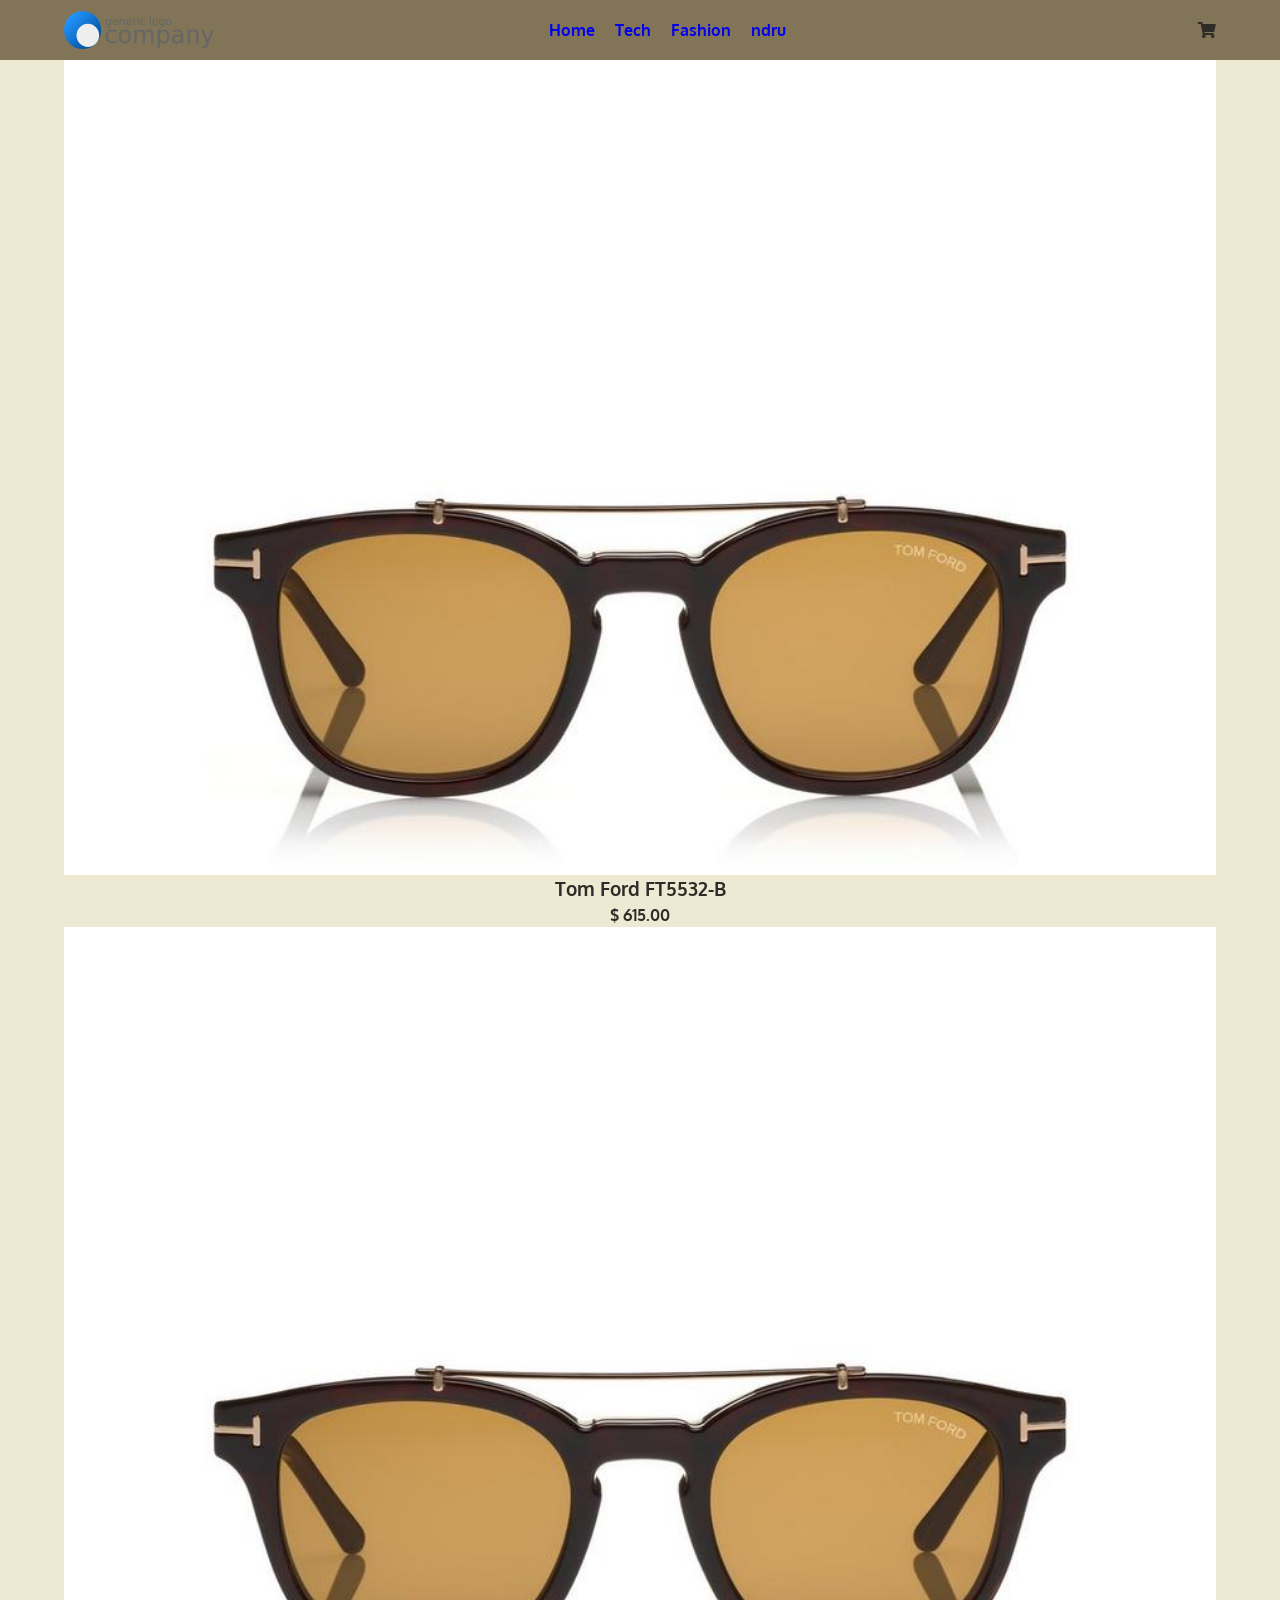
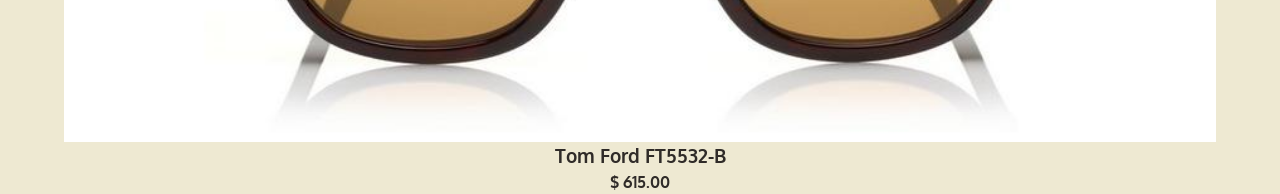
==== ndru E-Commerce 2.0/index.html @ 1160ec03 "Initial Commit" ====
<!DOCTYPE html>
<html lang="en">
  <head>
    <meta charset="UTF-8" />
    <meta http-equiv="X-UA-Compatible" content="IE=edge" />
    <meta name="viewport" content="width=device-width, initial-scale=1.0" />
    <title>ndru's E-Commerce Site</title>
    <!-- CSS -->
    <link rel="stylesheet" href="style.css" />
    <!-- CSS END -->
    <!-- Font Awesome -->
    <link
      rel="stylesheet"
      href="https://use.fontawesome.com/releases/v5.15.3/css/all.css"
      integrity="sha384-SZXxX4whJ79/gErwcOYf+zWLeJdY/qpuqC4cAa9rOGUstPomtqpuNWT9wdPEn2fk"
      crossorigin="anonymous"
    />
    <!-- Font Awesome End  -->
    <!-- Google Fonts -->
    <link rel="preconnect" href="https://fonts.gstatic.com" />
    <link
      href="https://fonts.googleapis.com/css2?family=Oxygen&display=swap"
      rel="stylesheet"
    />
    <!-- Google Fonts End -->
  </head>
  <body>
    <!-- Navbar -->
    <nav class="navbar">
      <div class="nav-center">
        <span class="nav-icon nav-icon-1">
          <i class="fas fa-bars"></i>
        </span>
        <a class="website-logo" href="#"
          ><img src="./images/logo-generic.svg" alt="website logo"
        /></a>
        <div class="nav-visible">
          <a href="#">Home</a>
          <a href="#">Tech</a>
          <a href="#">Fashion</a>
          <a href="#">ndru</a>
        </div>
        <span class="nav-icon">
          <i class="fas fa-shopping-cart"></i>
        </span>
      </div>
    </nav>
    <!-- Navbar End -->
    <!-- Hero -->
    <!-- <div class="hero-main">
      <h2>lorem ipsum</h2>
      <p>Lorem ipsum dolor sit amet consectetur adipisicing elit. Voluptatum, ratione.</p>
      <button class="main-button hero-button"></button>
    </div>
    <div class="hero-secondary"></div>
    <div class="hero-secondary"></div>
    <div class="hero-secondary"></div>
    <div class="hero-secondary"></div> -->
    <!-- Hero End -->
    <!-- Fashion Products -->
    <section class="fashion-products product-section">
      <div class="fashion-products-container product-section-container">
        <!-- Single Product -->
        <div class="fashion-product product">
          <img src="./images/Tom Ford FT5532-B.jpg" alt="Tom Ford Glasses" />
          <h3>Tom Ford FT5532-B</h3>
          <h4>$ <span>615.00</span></h4>
        </div>
        <!-- Single Product End -->
        <!-- Single Product -->
        <div class="fashion-product product">
          <img src="./images/Tom Ford FT5532-B.jpg" alt="Tom Ford Glasses" />
          <h3>Tom Ford FT5532-B</h3>
          <h4>$ <span>615.00</span></h4>
        </div>
        <!-- Single Product End -->
      </div>
    </section>
    <!-- Fashion Products End -->
  </body>
</html>
---- ndru E-Commerce 2.0/style.css ----
/* CSS RESET */
/* Box sizing rules */
*,
*::before,
*::after {
  box-sizing: border-box;
}

/* Remove default margin */
body,
h1,
h2,
h3,
h4,
p,
figure,
blockquote,
dl,
dd {
  margin: 0;
}

/* Remove list styles on ul, ol elements with a list role, which suggests default styling will be removed */
ul[role="list"],
ol[role="list"] {
  list-style: none;
}

/* Set core root defaults */
html:focus-within {
  scroll-behavior: smooth;
}

/* Set core body defaults */
body {
  min-height: 100vh;
  text-rendering: optimizeSpeed;
  line-height: 1.5;
}

/* A elements that don't have a class get default styles */
a:not([class]) {
  text-decoration-skip-ink: auto;
}

/* Make images easier to work with */
img,
picture {
  max-width: 100%;
  display: block;
}

/* Inherit fonts for inputs and buttons */
input,
button,
textarea,
select {
  font: inherit;
}

/* Remove all animations, transitions and smooth scroll for people that prefer not to see them */
@media (prefers-reduced-motion: reduce) {
  html:focus-within {
    scroll-behavior: auto;
  }

  *,
  *::before,
  *::after {
    animation-duration: 0.01ms !important;
    animation-iteration-count: 1 !important;
    transition-duration: 0.01ms !important;
    scroll-behavior: auto !important;
  }
}

a {
  text-decoration: none;
}
a:visited {
  color: inherit;
}
button {
  background: none;
  border: none;
  padding: 0;
  font: inherit;
  cursor: pointer;
  outline: inherit;
}

/* CSS RESET END */
:root {
  --main-color: rgb(129, 116, 87);
  --second-color: rgb(47, 43, 40);
  --background-color: rgb(238, 233, 210);
  --transition: all 0.3s ease;
}

body {
  font-family: "Oxygen", sans-serif;
  background-color: var(--background-color);
}

/* Navbar */
.navbar {
  display: flex;
  align-items: center;
  background-color: var(--main-color);
  color: var(--second-color);
  width: 100%;
  position: sticky;
  z-index: 1;
}
.nav-center {
  display: grid;
  align-items: center;
  grid-template-columns: auto 1fr auto;
  width: 90vw;
  max-width: 1170px;
  margin: 0 auto;
  height: 60px;
}
.nav-visible {
  display: none;
}
.nav-visible a {
  font-weight: bold;
  transition: var(--transition);
  padding-right: 1rem;
}
.nav-visible a:hover,
.nav-visible a:focus {
  color: var(--background-color);
}

.website-logo {
  width: 150px;
  grid-column: 2 / 3;
  justify-self: center;
}
.nav-icon {
  cursor: pointer;
  transition: var(--transition);
}
.nav-icon:hover,
.nav-icon:focus {
  color: var(--background-color);
}
/* Navbar End */
/* Hero */
/* Hero End */

/* Product Sections */
.product-section {
  width: 90vw;
  max-width: 1170px;
  margin: 0 auto;
}
/* .product-section-container {
  width: 100%;
  display: grid;
  grid-template-columns: repeat(autofit, minmax(250px, 1fr));
} */
.product {
  display: grid;
  grid-template-columns: repeat(autofit, minmax(250px, 1fr));
}
.product img {
  width: 100%;
  justify-self: center;
  display: block;
  cursor: pointer;
}
.product h3 {
  justify-self: center;
  color: var(--second-color);
  cursor: pointer;
  transition: var(--transition);
}
.product h3:hover,
.produt h4:hover {
  color: var(--main-color);
}
.product h4 {
  justify-self: center;
  color: var(--second-color);
}
/* Fashion Products */

/* Fashion Products End */
/* Products End */

@media only screen and (min-width: 780px) {
  .nav-center {
    grid-template-columns: auto 1fr 80px;
  }
  .website-logo {
    grid-column: 1 / 2;
  }
  .nav-visible {
    grid-column: 2 / 3;
    display: block;
    justify-self: center;
  }
  .nav-icon-1 {
    display: none;
  }
  .nav-icon {
    justify-self: end;
  }
}
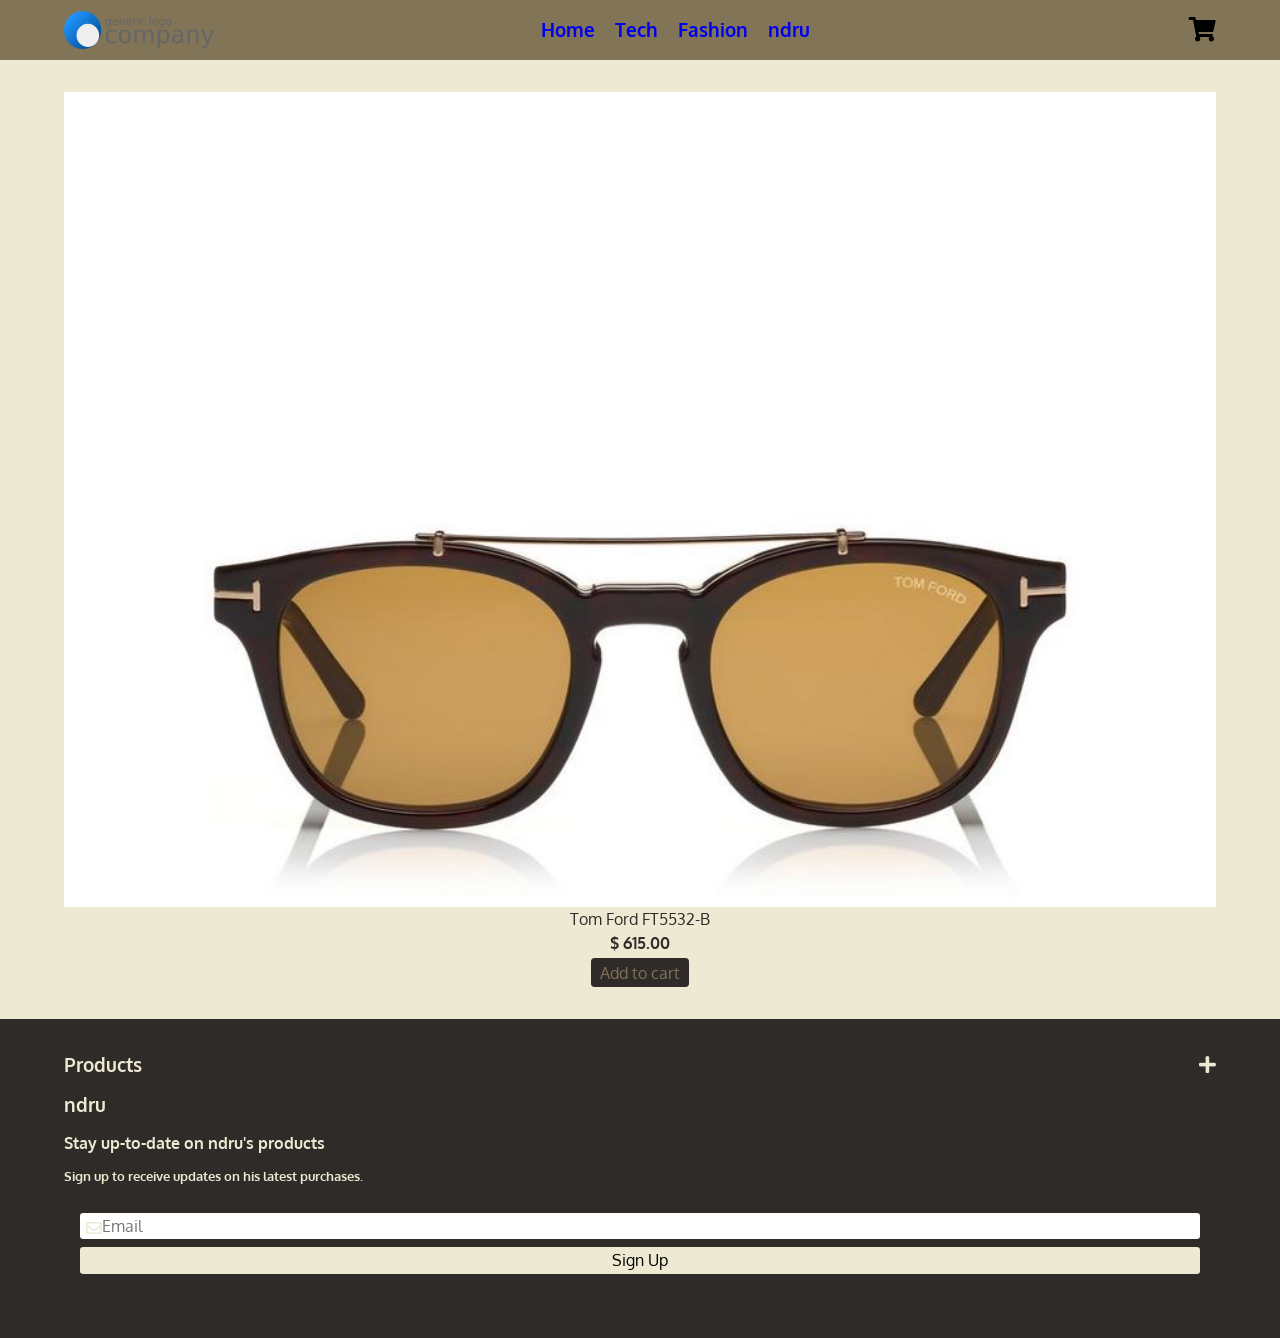
==== commit 87ba964e: "More updates to site Adding javascript functionality. Adding cart items is the biggest update." ====
--- a/ndru E-Commerce 2.0/index.html
+++ b/ndru E-Commerce 2.0/index.html
@@ -28,24 +28,115 @@
     <!-- Navbar -->
     <nav class="navbar">
       <div class="nav-center">
-        <span class="nav-icon nav-icon-1">
-          <i class="fas fa-bars"></i>
-        </span>
-        <a class="website-logo" href="#"
+        <button class="nav-icon nav-bars">
+          <i class="fas fa-bars nav-icon-1"></i>
+        </button>
+        <a class="website-logo" href="index.html"
           ><img src="./images/logo-generic.svg" alt="website logo"
         /></a>
         <div class="nav-visible">
-          <a href="#">Home</a>
-          <a href="#">Tech</a>
-          <a href="#">Fashion</a>
-          <a href="#">ndru</a>
-        </div>
-        <span class="nav-icon">
-          <i class="fas fa-shopping-cart"></i>
-        </span>
+          <a tabindex="0" href="#">Home</a>
+          <a tabindex="0" href="#">Tech</a>
+          <a tabindex="0" href="#">Fashion</a>
+          <a tabindex="0" href="#">ndru</a>
+        </div>
+        <button class="nav-icon">
+          <i class="fas fa-shopping-cart shopping-cart-open"></i>
+        </button>
       </div>
     </nav>
     <!-- Navbar End -->
+    <!-- Mobile Navbar -->
+    <div id="mobile-nav" class="mobile-nav">
+      <div class="mobile-nav-container">
+        <!-- <span class="mobile-nav-close"><i class="fas fa-times fa-2x"></i></span> -->
+        <span><a href="index.html" class="home">Home</a></span>
+        <span><a href="#" class="tech">Tech</a></span>
+        <span><a href="#" class="fashion">Fashion</a></span>
+        <span><a href="#" class="ndru">ndru</a></span>
+      </div>
+      <div class="overlay-1 overlay"></div>
+    </div>
+
+    <!-- Mobile Navbar End -->
+
+    <!-- Shopping Cart -->
+
+    <div class="shopping-cart">
+      <div class="shopping-cart-container">
+        <div class="cart-empty">
+          <i class="fas fa-shopping-cart"></i>
+          <h3>Your Cart is Empty</h3>
+          <h3>Continue Shopping</h3>
+        </div>
+        <div class="shopping-cart-items">
+          <!-- Shopping Cart Items -->
+          <div class="cart-not-empty">
+            <h3>Shopping Cart (<span class="cart-amount">0</span>)</h3>
+          </div>
+
+          <!-- Single Shopping Cart Item -->
+          <div class="shopping-cart-item">
+            <a href="#" class="shopping-cart-item-image">
+              <img
+                class="shopping-cart-item-image"
+                src="./images/Tom Ford FT5532-B.jpg"
+                alt="Tom Ford Glasses"
+              />
+            </a>
+            <div class="shopping-cart-item-info">
+              <span>
+                <a class="shopping-cart-item-name" href="#"
+                  >Tom Ford FT5532-B</a
+                >
+              </span>
+
+              <h4 class="shopping-cart-item-amount">
+                $<span class="shopping-cart-item-price">615.00</span>
+              </h4>
+              <div class="shopping-cart-item-quantity">
+                <button class="shopping-cart-item-decrease">
+                  <i class="fas fa-minus"></i>
+                </button>
+                <input
+                  type="text"
+                  class="shopping-cart-item-quantity-input"
+                  value="1"
+                />
+                <button class="shopping-cart-item-increase">
+                  <i class="fas fa-plus"></i>
+                </button>
+              </div>
+            </div>
+            <i class="fas fa-trash remove-cart-item"></i>
+          </div>
+          <!-- Single Shopping Cart Item -->
+
+          <!-- Shopping Cart Items End -->
+        </div>
+      </div>
+      <!-- Shopping Cart Footer -->
+
+      <div class="shopping-cart-footer">
+        <h4 class="subtotal">Subtotal :</h4>
+        <h4 class="amount">$<span class="shopping-cart-total">0.00</span></h4>
+        <form class="discount-code-form">
+          <input
+            class="discount-code-input"
+            type="text"
+            placeholder="Discount Code"
+          />
+          <button class="discount-code-submit" type="submit">Apply</button>
+        </form>
+        <button class="checkout">Checkout</button>
+        <a class="go-to-cart" href="#">Go to cart</a>
+      </div>
+
+      <!-- Shopping Cart Footer End -->
+      <div class="overlay-2 overlay"></div>
+    </div>
+    <!-- Shopping Cart End -->
+
     <!-- Hero -->
     <!-- <div class="hero-main">
       <h2>lorem ipsum</h2>
@@ -61,21 +152,63 @@
     <section class="fashion-products product-section">
       <div class="fashion-products-container product-section-container">
         <!-- Single Product -->
-        <div class="fashion-product product">
-          <img src="./images/Tom Ford FT5532-B.jpg" alt="Tom Ford Glasses" />
-          <h3>Tom Ford FT5532-B</h3>
-          <h4>$ <span>615.00</span></h4>
-        </div>
-        <!-- Single Product End -->
-        <!-- Single Product -->
-        <div class="fashion-product product">
-          <img src="./images/Tom Ford FT5532-B.jpg" alt="Tom Ford Glasses" />
-          <h3>Tom Ford FT5532-B</h3>
-          <h4>$ <span>615.00</span></h4>
+        <div class="fashion-product product" data-id="1">
+          <div class="img-container">
+            <img
+              class="product-img"
+              src="./images/Tom Ford FT5532-B.jpg"
+              alt="Tom Ford Glasses"
+            />
+          </div>
+
+          <a class="product-name" tabindex="0" href="#">Tom Ford FT5532-B</a>
+
+          <h4>$ <span class="product-price">615.00</span></h4>
+          <button class="add-to-cart">Add to cart</button>
         </div>
         <!-- Single Product End -->
       </div>
     </section>
     <!-- Fashion Products End -->
+
+    <!-- Footer -->
+    <footer class="footer">
+      <div class="footer-container">
+        <div class="footer-products footer-section">
+          <h3>Products</h3>
+          <span class="footer-open">
+            <i class="fas fa-plus footer-open-products"></i>
+            <!-- <i class="fas fa-times"></i> -->
+          </span>
+          <div class="footer-products-items footer-section-items">
+            <a href="#">Tech</a>
+            <a href="#">Fashion</a>
+          </div>
+        </div>
+        <div class="footer-ndru footer-section">
+          <h3>ndru</h3>
+          <!-- <span class="footer-open">
+            <i class="fas fa-plus"></i>
+            <i class="fas fa-times"></i>
+          </span> -->
+        </div>
+        <h4>Stay up-to-date on ndru's products</h4>
+        <h5>Sign up to receive updates on his latest purchases.</h5>
+        <div class="form-container">
+          <form class="email">
+            <span>
+              <i class="far fa-envelope"></i>
+            </span>
+            <input type="text" class="email-input" placeholder="Email" />
+            <button class="email-submit" type="submit">Sign Up</button>
+          </form>
+          <p class="invalid-input">
+            Please enter a valid email address (Example: name@domain.com)
+          </p>
+        </div>
+      </div>
+    </footer>
+    <!-- Footer End -->
+    <script src="app.js"></script>
   </body>
 </html>
--- a/ndru E-Commerce 2.0/style.css
+++ b/ndru E-Commerce 2.0/style.css
@@ -88,6 +88,9 @@
   cursor: pointer;
   outline: inherit;
 }
+input {
+  border: none;
+}
 
 /* CSS RESET END */
 :root {
@@ -109,8 +112,10 @@
   background-color: var(--main-color);
   color: var(--second-color);
   width: 100%;
+  z-index: 5;
   position: sticky;
-  z-index: 1;
+  top: 0;
+  left: 0;
 }
 .nav-center {
   display: grid;
@@ -121,13 +126,18 @@
   margin: 0 auto;
   height: 60px;
 }
+.nav-icon i {
+  font-size: 1.5rem;
+}
 .nav-visible {
   display: none;
 }
 .nav-visible a {
   font-weight: bold;
-  transition: var(--transition);
-  padding-right: 1rem;
+  font-size: 1.2rem;
+  transition: var(--transition);
+  padding: 0 0.5rem;
+  justify-self: center;
 }
 .nav-visible a:hover,
 .nav-visible a:focus {
@@ -148,6 +158,240 @@
   color: var(--background-color);
 }
 /* Navbar End */
+/* Mobile Nav */
+.mobile-nav {
+  position: fixed;
+  bottom: 0;
+  left: 0;
+  width: 350px;
+  /* min-width: 160px; */
+  height: calc(100% - 60px);
+  z-index: 3;
+  background-color: var(--second-color);
+  display: none;
+}
+.mobile-nav-container {
+  z-index: 4;
+  position: relative;
+  width: 100%;
+  display: grid;
+  grid-row-gap: 1rem;
+  padding: 2rem;
+}
+/* .mobile-nav-close {
+  z-index: 5;
+  position: absolute;
+  top: 0.5rem;
+  right: 1rem;
+  transition: var(--transition);
+  color: var(--main-color);
+  cursor: pointer;
+}
+.mobile-nav-close:hover,
+.mobile-nav-close:focus {
+  color: var(--background-color);
+} */
+.mobile-nav-container a {
+  color: var(--background-color);
+  transition: var(--transition);
+  font-size: 1.5rem;
+  font-weight: bold;
+}
+.mobile-nav-container a:hover,
+.mobile-nav-container a:focus {
+  color: var(--main-color);
+}
+.overlay {
+  width: calc(100% - 350px);
+  height: calc(100% - 60px);
+  position: fixed;
+  background-color: rgba(47, 43, 40, 0.8);
+  z-index: 2;
+  bottom: 0;
+  display: block;
+}
+.overlay-1 {
+  right: 0;
+}
+.overlay-2 {
+  left: 0;
+}
+/* Mobile Nav End */
+/* Shopping Cart */
+.shopping-cart {
+  position: fixed;
+  bottom: 0;
+  right: 0;
+  width: 350px;
+  height: calc(100% - 60px);
+  z-index: 3;
+  background-color: var(--second-color);
+  display: none;
+  overflow-y: scroll;
+}
+.shopping-cart-container {
+  z-index: 4;
+  position: relative;
+  width: 100%;
+  display: grid;
+  /* grid-row-gap: 1rem; */
+  padding: 2rem;
+  color: var(--background-color);
+  transition: var(--transition);
+}
+.cart-empty {
+  /* padding-bottom: 1rem; */
+  display: grid;
+  grid-row-gap: 1rem;
+  margin-bottom: 1rem;
+}
+.cart-empty i {
+  text-align: center;
+  font-size: 1.5rem;
+}
+.cart-empty h3 {
+  text-align: center;
+}
+.cart-not-empty {
+  text-align: center;
+  margin-bottom: 1rem;
+}
+
+.shopping-cart-footer {
+  display: grid;
+  z-index: 4;
+  grid-template-rows: 1rem repeat(2, 2rem) auto;
+  grid-template-columns: 1fr 1fr;
+  grid-row-gap: 1rem;
+  border-top: 1px solid var(--background-color);
+  padding-top: 1rem;
+  padding: 2rem;
+  color: var(--background-color);
+}
+.subtotal {
+  grid-row: 1 / 2;
+  grid-column: 1 / 2;
+}
+.amount {
+  grid-column: 2 / 3;
+  grid-row: 1 / 2;
+  justify-self: end;
+}
+.discount-code-form {
+  display: grid;
+  grid-template-columns: 2fr 1fr;
+  grid-template-rows: auto;
+  grid-column-gap: 1rem;
+  grid-row: 2 / 3;
+  grid-column: 1 / 3;
+}
+.discount-code-input {
+  padding-left: 0.5rem;
+  height: 100%;
+  border-radius: 0.2rem;
+}
+.discount-code-submit {
+  background-color: var(--background-color);
+  /* padding: 0.1rem 2rem; */
+  height: 100%;
+  border-radius: 0.2rem;
+  transition: var(--transition);
+}
+.discount-code-submit:hover,
+.discount-code-submit:focus,
+.checkout:hover,
+.checkout:focus {
+  color: var(--background-color);
+  background-color: var(--main-color);
+}
+.checkout {
+  grid-column: 1 / 3;
+  grid-row: 3 / 4;
+  background-color: var(--background-color);
+  transition: var(--transition);
+  border-radius: 0.2rem;
+}
+.go-to-cart {
+  text-decoration: underline;
+  grid-row: 4 / 5;
+  grid-column: 1 / 3;
+  justify-self: center;
+  font-size: 0.8rem;
+  transition: var(--transition);
+}
+.go-to-cart:hover,
+.go-to-cart:focus {
+  color: var(--main-color);
+}
+
+/* Shopping Cart Items */
+.shopping-cart-item {
+  display: grid;
+  grid-template-columns: auto 1fr auto;
+  grid-column-gap: 1rem;
+  border-top: 1px solid var(--background-color);
+  padding: 1rem 0;
+}
+.shopping-cart-item-image {
+  height: 75px;
+  width: 75px;
+  align-self: center;
+}
+.shopping-cart-item-info {
+  display: grid;
+  grid-row-gap: 0.3rem;
+}
+.shopping-cart-item-name {
+  transition: var(--transition);
+}
+.shopping-cart-item-name:hover,
+.shopping-cart-item-name:focus {
+  color: var(--main-color);
+}
+.shopping-cart-item-quantity {
+  display: grid;
+  grid-template-columns: repeat(3, auto);
+  justify-self: start;
+  grid-column-gap: 0.2rem;
+}
+.shopping-cart-item-decrease,
+.shopping-cart-item-increase {
+  width: 2rem;
+  border-radius: 0.2rem;
+  background-color: var(--background-color);
+  font-size: 0.5rem;
+  transition: var(--transition);
+}
+.shopping-cart-item-decrease:hover,
+.shopping-cart-item-decrease:focus,
+.shopping-cart-item-increase:hover,
+.shopping-cart-item-increase:focus {
+  color: var(--background-color);
+  background-color: var(--main-color);
+}
+.shopping-cart-item-decrease i,
+.shopping-cart-item-increase i {
+  pointer-events: none;
+}
+.shopping-cart-item-quantity-input {
+  width: 4rem;
+  border-radius: 0.2rem;
+  text-align: center;
+  color: var(--second-color);
+  font-weight: bold;
+}
+.remove-cart-item {
+  transition: var(--transition);
+  cursor: pointer;
+}
+.remove-cart-item:hover,
+.remove-cart-item:focus {
+  color: var(--main-color);
+}
+/* Shopping Cart Items End */
+
+/* Shopping Cart End */
+
 /* Hero */
 /* Hero End */
 
@@ -155,41 +399,153 @@
 .product-section {
   width: 90vw;
   max-width: 1170px;
-  margin: 0 auto;
-}
-/* .product-section-container {
-  width: 100%;
-  display: grid;
-  grid-template-columns: repeat(autofit, minmax(250px, 1fr));
-} */
+  margin: 2rem auto;
+}
+.product-section-container {
+  width: 100%;
+  display: grid;
+  grid-template-columns: repeat(auto-fit, minmax(260px, 1fr));
+  grid-column-gap: 2rem;
+  grid-row-gap: 1.5rem;
+}
 .product {
   display: grid;
-  grid-template-columns: repeat(autofit, minmax(250px, 1fr));
-}
-.product img {
+}
+
+.product-img {
   width: 100%;
   justify-self: center;
   display: block;
   cursor: pointer;
-}
-.product h3 {
+  min-height: 12rem;
+}
+.product-name {
   justify-self: center;
   color: var(--second-color);
   cursor: pointer;
   transition: var(--transition);
 }
-.product h3:hover,
+.product-name:hover,
+.product-name:focus,
 .produt h4:hover {
   color: var(--main-color);
 }
+
 .product h4 {
   justify-self: center;
   color: var(--second-color);
 }
+.add-to-cart {
+  background-color: var(--second-color);
+  padding: 0.1rem 0.5rem;
+  justify-self: center;
+  border-radius: 0.2rem;
+  transition: var(--transition);
+  color: var(--main-color);
+  border: 1px solid var(--second-color);
+  margin-top: 0.2rem;
+}
+.add-to-cart:hover,
+.add-to-cart:focus {
+  background-color: transparent;
+  border: 1px solid var(--second-color);
+  color: var(--second-color);
+}
+
 /* Fashion Products */
 
 /* Fashion Products End */
 /* Products End */
+
+/* Footer */
+.footer {
+  background-color: var(--second-color);
+  color: var(--background-color);
+  z-index: 2;
+  display: flex;
+  align-items: center;
+  justify-content: center;
+  width: 100%;
+}
+.footer-container {
+  display: grid;
+  width: 90vw;
+  max-width: 1170px;
+  margin: 2rem auto;
+}
+.footer-section {
+  display: grid;
+  grid-template-columns: auto auto;
+  justify-content: space-between;
+  margin-bottom: 0.7rem;
+}
+.footer-section h3,
+.footer-open {
+  cursor: pointer;
+  transition: var(--transition);
+}
+.footer-open {
+  font-size: 1.2rem;
+}
+
+.footer-section h3:hover,
+.footer-section h3:focus,
+.footer-open:hover,
+.footer-open:focus {
+  color: var(--main-color);
+}
+.footer-products-items {
+  display: grid;
+  margin-top: 0.1rem;
+  display: none;
+}
+.footer-section-items {
+  transition: var(--transition);
+}
+.footer-section-items a:hover,
+.footer-section-items a:focus {
+  color: var(--background-color);
+}
+.footer-container h4,
+.footer-container h5 {
+  margin: 0 0 0.7rem 0;
+}
+.email {
+  display: grid;
+  margin: 1rem 1rem 2rem 1rem;
+  position: relative;
+}
+.email span {
+  position: absolute;
+  left: 0.4rem;
+  top: 0.2rem;
+}
+.email-input {
+  padding-left: 1.4rem;
+  margin-bottom: 0.5rem;
+  border-radius: 0.2rem;
+}
+.email-submit {
+  background-color: var(--background-color);
+  padding: 0.1rem 0;
+  transition: var(--transition);
+  justify-self: center;
+  align-self: center;
+  width: 100%;
+  border-radius: 0.2rem;
+}
+.email-submit:hover,
+.email-submit:focus {
+  color: var(--background-color);
+  background-color: var(--main-color);
+}
+.invalid-input {
+  color: rgb(202, 76, 76);
+  text-align: center;
+  display: none;
+}
+
+/* Footer End */
 
 @media only screen and (min-width: 780px) {
   .nav-center {
@@ -203,10 +559,13 @@
     display: block;
     justify-self: center;
   }
-  .nav-icon-1 {
+  .nav-bars {
     display: none;
   }
   .nav-icon {
     justify-self: end;
   }
-}
+  .mobile-nav {
+    display: none;
+  }
+}
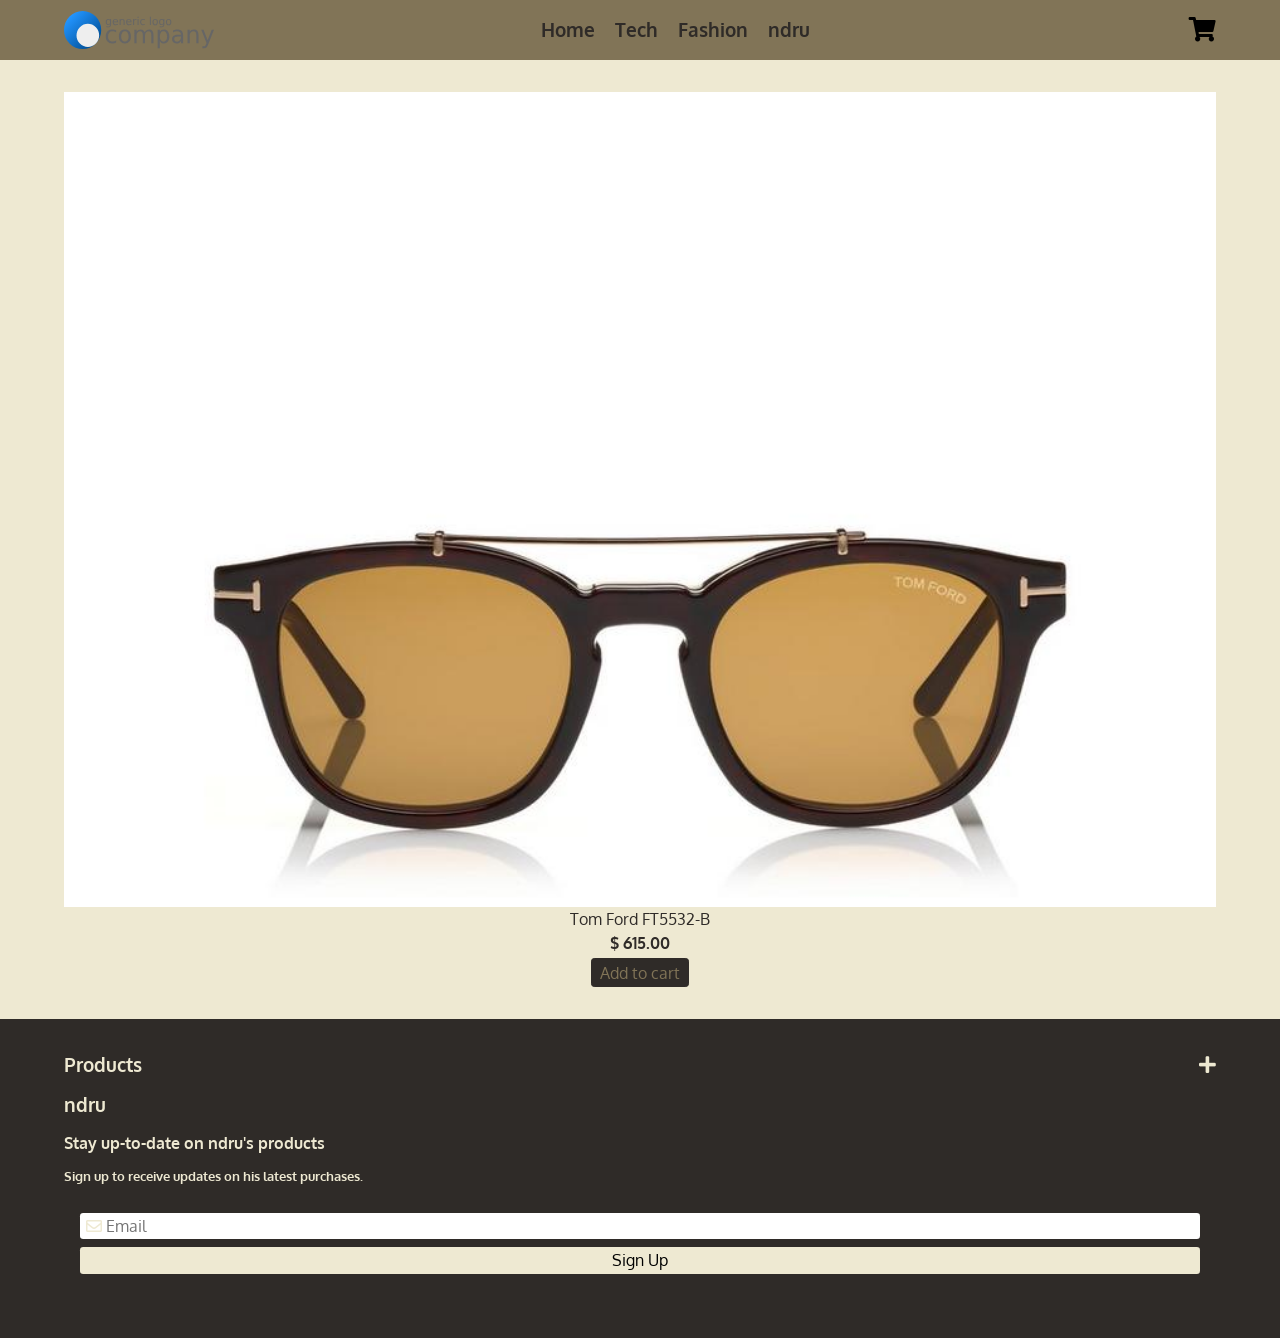
==== commit d4c349b3: "Added checkout "functionality" Added checkout functionality and changed cart array to cart object. A" ====
--- a/ndru E-Commerce 2.0/index.html
+++ b/ndru E-Commerce 2.0/index.html
@@ -76,7 +76,7 @@
           </div>
 
           <!-- Single Shopping Cart Item -->
-          <div class="shopping-cart-item">
+          <!-- <div class="shopping-cart-item">
             <a href="#" class="shopping-cart-item-image">
               <img
                 class="shopping-cart-item-image"
@@ -109,7 +109,7 @@
               </div>
             </div>
             <i class="fas fa-trash remove-cart-item"></i>
-          </div>
+          </div> -->
           <!-- Single Shopping Cart Item -->
 
           <!-- Shopping Cart Items End -->
@@ -118,8 +118,11 @@
       <!-- Shopping Cart Footer -->
 
       <div class="shopping-cart-footer">
+        <!-- <div class="subtotal-and-amount"> -->
         <h4 class="subtotal">Subtotal :</h4>
         <h4 class="amount">$<span class="shopping-cart-total">0.00</span></h4>
+        <!-- </div> -->
+
         <form class="discount-code-form">
           <input
             class="discount-code-input"
@@ -171,6 +174,31 @@
     </section>
     <!-- Fashion Products End -->
 
+    <!-- Purchased Thank You Screen -->
+    <!-- <div class="purchase-screen">
+      <div class="purchase-screen-container">
+        <h3>Thank you for your purchase!</h3>
+        <h3>
+          Your confirmation number is #<span class="confirmation">0</span>
+        </h3>
+        <h3>Order Summary:</h3>
+        <i class="thank-you-close fas fa-times"></i>
+        <div class="purchased-products">
+          <div class="one-product-total">
+            <p>3x Tom Ford Sunglasses</p>
+            <p>$<span>615.00</span></p>
+          </div>
+        </div>
+
+        <div class="purchase-total">
+          <p>Total :</p>
+          <p>$<span>0.00</span></p>
+        </div>
+      </div>
+    </div>
+    <div class="overlay overlay-3"></div> -->
+    <!-- Purchased Thank You Screen End -->
+
     <!-- Footer -->
     <footer class="footer">
       <div class="footer-container">
@@ -199,7 +227,12 @@
             <span>
               <i class="far fa-envelope"></i>
             </span>
-            <input type="text" class="email-input" placeholder="Email" />
+            <input
+              type="text"
+              class="email-input"
+              placeholder="Email"
+              required
+            />
             <button class="email-submit" type="submit">Sign Up</button>
           </form>
           <p class="invalid-input">
--- a/ndru E-Commerce 2.0/style.css
+++ b/ndru E-Commerce 2.0/style.css
@@ -76,6 +76,7 @@
 
 a {
   text-decoration: none;
+  color: inherit;
 }
 a:visited {
   color: inherit;
@@ -93,6 +94,8 @@
 }
 
 /* CSS RESET END */
+
+/* Main */
 :root {
   --main-color: rgb(129, 116, 87);
   --second-color: rgb(47, 43, 40);
@@ -103,7 +106,9 @@
 body {
   font-family: "Oxygen", sans-serif;
   background-color: var(--background-color);
-}
+  position: relative;
+}
+/* Main End */
 
 /* Navbar */
 .navbar {
@@ -158,6 +163,7 @@
   color: var(--background-color);
 }
 /* Navbar End */
+
 /* Mobile Nav */
 .mobile-nav {
   position: fixed;
@@ -216,8 +222,17 @@
 .overlay-2 {
   left: 0;
 }
+.overlay-3 {
+  width: 100%;
+  height: 100%;
+  /* z-index: 6;
+  display: none; */
+}
 /* Mobile Nav End */
+
 /* Shopping Cart */
+
+/* Shopping Cart Header */
 .shopping-cart {
   position: fixed;
   bottom: 0;
@@ -235,7 +250,7 @@
   width: 100%;
   display: grid;
   /* grid-row-gap: 1rem; */
-  padding: 2rem;
+  padding: 2rem 2rem 0 2rem;
   color: var(--background-color);
   transition: var(--transition);
 }
@@ -244,6 +259,8 @@
   display: grid;
   grid-row-gap: 1rem;
   margin-bottom: 1rem;
+  border-bottom: 1px solid var(--background-color);
+  padding-bottom: 1rem;
 }
 .cart-empty i {
   text-align: center;
@@ -255,22 +272,98 @@
 .cart-not-empty {
   text-align: center;
   margin-bottom: 1rem;
-}
-
+  display: none;
+}
+/* Shopping Cart Header End */
+
+/* Shopping Cart Items */
+.shopping-cart-item {
+  display: grid;
+  grid-template-columns: auto 1fr auto;
+  grid-column-gap: 1rem;
+  border-top: 1px solid var(--background-color);
+  padding: 1rem 0;
+}
+.shopping-cart-item-image {
+  height: 75px;
+  width: 75px;
+  align-self: center;
+}
+.shopping-cart-item-info {
+  display: grid;
+  grid-row-gap: 0.3rem;
+}
+.shopping-cart-item-name {
+  transition: var(--transition);
+}
+.shopping-cart-item-name:hover,
+.shopping-cart-item-name:focus {
+  color: var(--main-color);
+}
+.shopping-cart-item-quantity {
+  display: grid;
+  grid-template-columns: repeat(3, auto);
+  justify-self: start;
+  grid-column-gap: 0.2rem;
+}
+.shopping-cart-item-decrease,
+.shopping-cart-item-increase {
+  width: 2rem;
+  border-radius: 0.2rem;
+  background-color: var(--background-color);
+  font-size: 0.5rem;
+  transition: var(--transition);
+}
+.shopping-cart-item-decrease:hover,
+.shopping-cart-item-decrease:focus,
+.shopping-cart-item-increase:hover,
+.shopping-cart-item-increase:focus {
+  color: var(--background-color);
+  background-color: var(--main-color);
+}
+.shopping-cart-item-decrease i,
+.shopping-cart-item-increase i {
+  pointer-events: none;
+}
+.shopping-cart-item-quantity-input {
+  width: 4rem;
+  border-radius: 0.2rem;
+  text-align: center;
+  color: var(--second-color);
+  font-weight: bold;
+}
+.remove-cart-item {
+  transition: var(--transition);
+  cursor: pointer;
+}
+.remove-cart-item:hover,
+.remove-cart-item:focus {
+  color: var(--main-color);
+}
+/* Shopping Cart Items End */
+
+/* Shopping Cart Footer */
 .shopping-cart-footer {
-  display: grid;
+  display: none;
   z-index: 4;
   grid-template-rows: 1rem repeat(2, 2rem) auto;
   grid-template-columns: 1fr 1fr;
   grid-row-gap: 1rem;
   border-top: 1px solid var(--background-color);
   padding-top: 1rem;
-  padding: 2rem;
-  color: var(--background-color);
-}
+  margin: 0 2rem 2rem 2rem;
+  color: var(--background-color);
+}
+/* .subtotal-and-amount {
+  display: grid;
+  grid-template-columns: 2fr 1fr;
+  grid-column: 1 / 3;
+  border-top: 1px solid var(--background-color);
+  padding-top: 1rem;
+} */
 .subtotal {
+  grid-column: 1 / 2;
   grid-row: 1 / 2;
-  grid-column: 1 / 2;
 }
 .amount {
   grid-column: 2 / 3;
@@ -324,71 +417,7 @@
   color: var(--main-color);
 }
 
-/* Shopping Cart Items */
-.shopping-cart-item {
-  display: grid;
-  grid-template-columns: auto 1fr auto;
-  grid-column-gap: 1rem;
-  border-top: 1px solid var(--background-color);
-  padding: 1rem 0;
-}
-.shopping-cart-item-image {
-  height: 75px;
-  width: 75px;
-  align-self: center;
-}
-.shopping-cart-item-info {
-  display: grid;
-  grid-row-gap: 0.3rem;
-}
-.shopping-cart-item-name {
-  transition: var(--transition);
-}
-.shopping-cart-item-name:hover,
-.shopping-cart-item-name:focus {
-  color: var(--main-color);
-}
-.shopping-cart-item-quantity {
-  display: grid;
-  grid-template-columns: repeat(3, auto);
-  justify-self: start;
-  grid-column-gap: 0.2rem;
-}
-.shopping-cart-item-decrease,
-.shopping-cart-item-increase {
-  width: 2rem;
-  border-radius: 0.2rem;
-  background-color: var(--background-color);
-  font-size: 0.5rem;
-  transition: var(--transition);
-}
-.shopping-cart-item-decrease:hover,
-.shopping-cart-item-decrease:focus,
-.shopping-cart-item-increase:hover,
-.shopping-cart-item-increase:focus {
-  color: var(--background-color);
-  background-color: var(--main-color);
-}
-.shopping-cart-item-decrease i,
-.shopping-cart-item-increase i {
-  pointer-events: none;
-}
-.shopping-cart-item-quantity-input {
-  width: 4rem;
-  border-radius: 0.2rem;
-  text-align: center;
-  color: var(--second-color);
-  font-weight: bold;
-}
-.remove-cart-item {
-  transition: var(--transition);
-  cursor: pointer;
-}
-.remove-cart-item:hover,
-.remove-cart-item:focus {
-  color: var(--main-color);
-}
-/* Shopping Cart Items End */
+/* Shopping Cart Footer End */
 
 /* Shopping Cart End */
 
@@ -400,6 +429,7 @@
   width: 90vw;
   max-width: 1170px;
   margin: 2rem auto;
+  /* height: calc(100% - 385px); */
 }
 .product-section-container {
   width: 100%;
@@ -457,6 +487,82 @@
 /* Fashion Products End */
 /* Products End */
 
+/* Purchased Thank You Screen */
+.purchase-screen {
+  position: fixed;
+  z-index: 7;
+  top: 30%;
+  left: 25%;
+  right: 25%;
+  /* display: none; */
+}
+.purchase-screen-container {
+  background-color: var(--main-color);
+  color: var(--second-color);
+  z-index: 8;
+  padding: 2rem 3rem;
+  display: grid;
+  grid-gap: 0.5rem;
+  position: relative;
+  border-radius: 0.5rem;
+  grid-template-columns: 1fr 1fr;
+}
+.purchase-screen-container h3:first-child {
+  text-align: center;
+  grid-column: 1 / 3;
+}
+.purchase-screen-container h3:nth-child(2) {
+  text-align: center;
+  grid-column: 1 / 3;
+}
+.purchase-screen-container h3:nth-child(3) {
+  font-weight: bold;
+  grid-column: 1 / 3;
+}
+.thank-you-close {
+  position: absolute;
+  right: 1rem;
+  top: 1rem;
+  transition: var(--transition);
+  cursor: pointer;
+}
+.thank-you-close:hover,
+.thank-you-close:focus {
+  color: var(--background-color);
+}
+.purchased-products {
+  display: grid;
+  grid-column: 1 / 3;
+}
+
+.one-product-total,
+.purchase-total {
+  display: grid;
+  grid-template-columns: 1fr 1fr;
+  grid-column: 1 / 3;
+}
+.one-product-total p:first-child {
+  grid-column: 1 / 2;
+}
+.one-product-total p:nth-child(2) {
+  grid-column: 2 / 3;
+}
+.purchase-total {
+  border-top: 1px solid var(--second-color);
+  padding-top: 0.5rem;
+  display: grid;
+}
+.purchase-total p:first-child {
+  grid-column: 1 / 2;
+}
+.one-product-total p:nth-child(2),
+.purchase-total p:nth-child(2) {
+  grid-column: 2 / 3;
+  justify-self: end;
+}
+
+/* Purchased Thank You Screen End */
+
 /* Footer */
 .footer {
   background-color: var(--second-color);
@@ -518,10 +624,10 @@
 .email span {
   position: absolute;
   left: 0.4rem;
-  top: 0.2rem;
+  top: 0.1rem;
 }
 .email-input {
-  padding-left: 1.4rem;
+  padding-left: 1.6rem;
   margin-bottom: 0.5rem;
   border-radius: 0.2rem;
 }
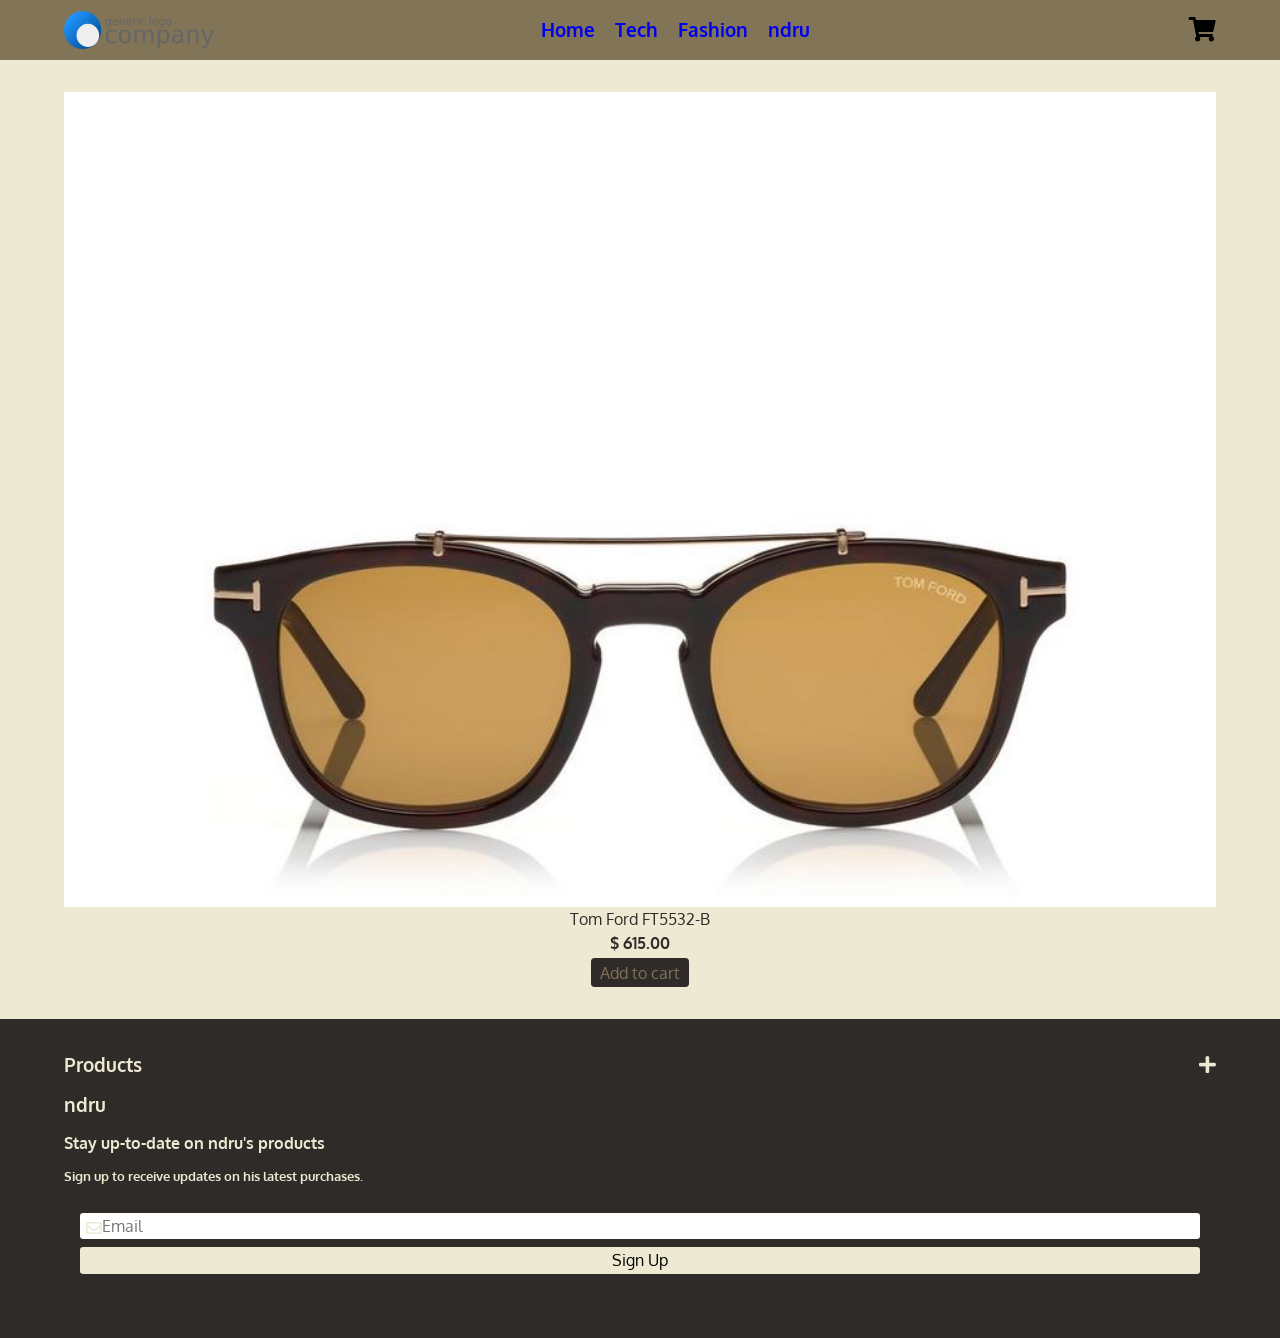
==== commit 35fb527d: "Discount codes and Order Summary screen Added functionality to discount code button and input field " ====
--- a/ndru E-Commerce 2.0/index.html
+++ b/ndru E-Commerce 2.0/index.html
@@ -174,31 +174,6 @@
     </section>
     <!-- Fashion Products End -->
 
-    <!-- Purchased Thank You Screen -->
-    <!-- <div class="purchase-screen">
-      <div class="purchase-screen-container">
-        <h3>Thank you for your purchase!</h3>
-        <h3>
-          Your confirmation number is #<span class="confirmation">0</span>
-        </h3>
-        <h3>Order Summary:</h3>
-        <i class="thank-you-close fas fa-times"></i>
-        <div class="purchased-products">
-          <div class="one-product-total">
-            <p>3x Tom Ford Sunglasses</p>
-            <p>$<span>615.00</span></p>
-          </div>
-        </div>
-
-        <div class="purchase-total">
-          <p>Total :</p>
-          <p>$<span>0.00</span></p>
-        </div>
-      </div>
-    </div>
-    <div class="overlay overlay-3"></div> -->
-    <!-- Purchased Thank You Screen End -->
-
     <!-- Footer -->
     <footer class="footer">
       <div class="footer-container">
@@ -227,12 +202,7 @@
             <span>
               <i class="far fa-envelope"></i>
             </span>
-            <input
-              type="text"
-              class="email-input"
-              placeholder="Email"
-              required
-            />
+            <input type="text" class="email-input" placeholder="Email" />
             <button class="email-submit" type="submit">Sign Up</button>
           </form>
           <p class="invalid-input">
--- a/ndru E-Commerce 2.0/style.css
+++ b/ndru E-Commerce 2.0/style.css
@@ -76,7 +76,6 @@
 
 a {
   text-decoration: none;
-  color: inherit;
 }
 a:visited {
   color: inherit;
@@ -94,8 +93,6 @@
 }
 
 /* CSS RESET END */
-
-/* Main */
 :root {
   --main-color: rgb(129, 116, 87);
   --second-color: rgb(47, 43, 40);
@@ -106,9 +103,7 @@
 body {
   font-family: "Oxygen", sans-serif;
   background-color: var(--background-color);
-  position: relative;
-}
-/* Main End */
+}
 
 /* Navbar */
 .navbar {
@@ -163,7 +158,6 @@
   color: var(--background-color);
 }
 /* Navbar End */
-
 /* Mobile Nav */
 .mobile-nav {
   position: fixed;
@@ -222,17 +216,8 @@
 .overlay-2 {
   left: 0;
 }
-.overlay-3 {
-  width: 100%;
-  height: 100%;
-  /* z-index: 6;
-  display: none; */
-}
 /* Mobile Nav End */
-
 /* Shopping Cart */
-
-/* Shopping Cart Header */
 .shopping-cart {
   position: fixed;
   bottom: 0;
@@ -274,75 +259,7 @@
   margin-bottom: 1rem;
   display: none;
 }
-/* Shopping Cart Header End */
-
-/* Shopping Cart Items */
-.shopping-cart-item {
-  display: grid;
-  grid-template-columns: auto 1fr auto;
-  grid-column-gap: 1rem;
-  border-top: 1px solid var(--background-color);
-  padding: 1rem 0;
-}
-.shopping-cart-item-image {
-  height: 75px;
-  width: 75px;
-  align-self: center;
-}
-.shopping-cart-item-info {
-  display: grid;
-  grid-row-gap: 0.3rem;
-}
-.shopping-cart-item-name {
-  transition: var(--transition);
-}
-.shopping-cart-item-name:hover,
-.shopping-cart-item-name:focus {
-  color: var(--main-color);
-}
-.shopping-cart-item-quantity {
-  display: grid;
-  grid-template-columns: repeat(3, auto);
-  justify-self: start;
-  grid-column-gap: 0.2rem;
-}
-.shopping-cart-item-decrease,
-.shopping-cart-item-increase {
-  width: 2rem;
-  border-radius: 0.2rem;
-  background-color: var(--background-color);
-  font-size: 0.5rem;
-  transition: var(--transition);
-}
-.shopping-cart-item-decrease:hover,
-.shopping-cart-item-decrease:focus,
-.shopping-cart-item-increase:hover,
-.shopping-cart-item-increase:focus {
-  color: var(--background-color);
-  background-color: var(--main-color);
-}
-.shopping-cart-item-decrease i,
-.shopping-cart-item-increase i {
-  pointer-events: none;
-}
-.shopping-cart-item-quantity-input {
-  width: 4rem;
-  border-radius: 0.2rem;
-  text-align: center;
-  color: var(--second-color);
-  font-weight: bold;
-}
-.remove-cart-item {
-  transition: var(--transition);
-  cursor: pointer;
-}
-.remove-cart-item:hover,
-.remove-cart-item:focus {
-  color: var(--main-color);
-}
-/* Shopping Cart Items End */
-
-/* Shopping Cart Footer */
+
 .shopping-cart-footer {
   display: none;
   z-index: 4;
@@ -417,7 +334,71 @@
   color: var(--main-color);
 }
 
-/* Shopping Cart Footer End */
+/* Shopping Cart Items */
+.shopping-cart-item {
+  display: grid;
+  grid-template-columns: auto 1fr auto;
+  grid-column-gap: 1rem;
+  border-top: 1px solid var(--background-color);
+  padding: 1rem 0;
+}
+.shopping-cart-item-image {
+  height: 75px;
+  width: 75px;
+  align-self: center;
+}
+.shopping-cart-item-info {
+  display: grid;
+  grid-row-gap: 0.3rem;
+}
+.shopping-cart-item-name {
+  transition: var(--transition);
+}
+.shopping-cart-item-name:hover,
+.shopping-cart-item-name:focus {
+  color: var(--main-color);
+}
+.shopping-cart-item-quantity {
+  display: grid;
+  grid-template-columns: repeat(3, auto);
+  justify-self: start;
+  grid-column-gap: 0.2rem;
+}
+.shopping-cart-item-decrease,
+.shopping-cart-item-increase {
+  width: 2rem;
+  border-radius: 0.2rem;
+  background-color: var(--background-color);
+  font-size: 0.5rem;
+  transition: var(--transition);
+}
+.shopping-cart-item-decrease:hover,
+.shopping-cart-item-decrease:focus,
+.shopping-cart-item-increase:hover,
+.shopping-cart-item-increase:focus {
+  color: var(--background-color);
+  background-color: var(--main-color);
+}
+.shopping-cart-item-decrease i,
+.shopping-cart-item-increase i {
+  pointer-events: none;
+}
+.shopping-cart-item-quantity-input {
+  width: 4rem;
+  border-radius: 0.2rem;
+  text-align: center;
+  color: var(--second-color);
+  font-weight: bold;
+}
+.remove-cart-item {
+  transition: var(--transition);
+  cursor: pointer;
+}
+.remove-cart-item:hover,
+.remove-cart-item:focus {
+  color: var(--main-color);
+}
+/* Shopping Cart Items End */
 
 /* Shopping Cart End */
 
@@ -429,7 +410,6 @@
   width: 90vw;
   max-width: 1170px;
   margin: 2rem auto;
-  /* height: calc(100% - 385px); */
 }
 .product-section-container {
   width: 100%;
@@ -487,82 +467,6 @@
 /* Fashion Products End */
 /* Products End */
 
-/* Purchased Thank You Screen */
-.purchase-screen {
-  position: fixed;
-  z-index: 7;
-  top: 30%;
-  left: 25%;
-  right: 25%;
-  /* display: none; */
-}
-.purchase-screen-container {
-  background-color: var(--main-color);
-  color: var(--second-color);
-  z-index: 8;
-  padding: 2rem 3rem;
-  display: grid;
-  grid-gap: 0.5rem;
-  position: relative;
-  border-radius: 0.5rem;
-  grid-template-columns: 1fr 1fr;
-}
-.purchase-screen-container h3:first-child {
-  text-align: center;
-  grid-column: 1 / 3;
-}
-.purchase-screen-container h3:nth-child(2) {
-  text-align: center;
-  grid-column: 1 / 3;
-}
-.purchase-screen-container h3:nth-child(3) {
-  font-weight: bold;
-  grid-column: 1 / 3;
-}
-.thank-you-close {
-  position: absolute;
-  right: 1rem;
-  top: 1rem;
-  transition: var(--transition);
-  cursor: pointer;
-}
-.thank-you-close:hover,
-.thank-you-close:focus {
-  color: var(--background-color);
-}
-.purchased-products {
-  display: grid;
-  grid-column: 1 / 3;
-}
-
-.one-product-total,
-.purchase-total {
-  display: grid;
-  grid-template-columns: 1fr 1fr;
-  grid-column: 1 / 3;
-}
-.one-product-total p:first-child {
-  grid-column: 1 / 2;
-}
-.one-product-total p:nth-child(2) {
-  grid-column: 2 / 3;
-}
-.purchase-total {
-  border-top: 1px solid var(--second-color);
-  padding-top: 0.5rem;
-  display: grid;
-}
-.purchase-total p:first-child {
-  grid-column: 1 / 2;
-}
-.one-product-total p:nth-child(2),
-.purchase-total p:nth-child(2) {
-  grid-column: 2 / 3;
-  justify-self: end;
-}
-
-/* Purchased Thank You Screen End */
-
 /* Footer */
 .footer {
   background-color: var(--second-color);
@@ -624,10 +528,10 @@
 .email span {
   position: absolute;
   left: 0.4rem;
-  top: 0.1rem;
+  top: 0.2rem;
 }
 .email-input {
-  padding-left: 1.6rem;
+  padding-left: 1.4rem;
   margin-bottom: 0.5rem;
   border-radius: 0.2rem;
 }
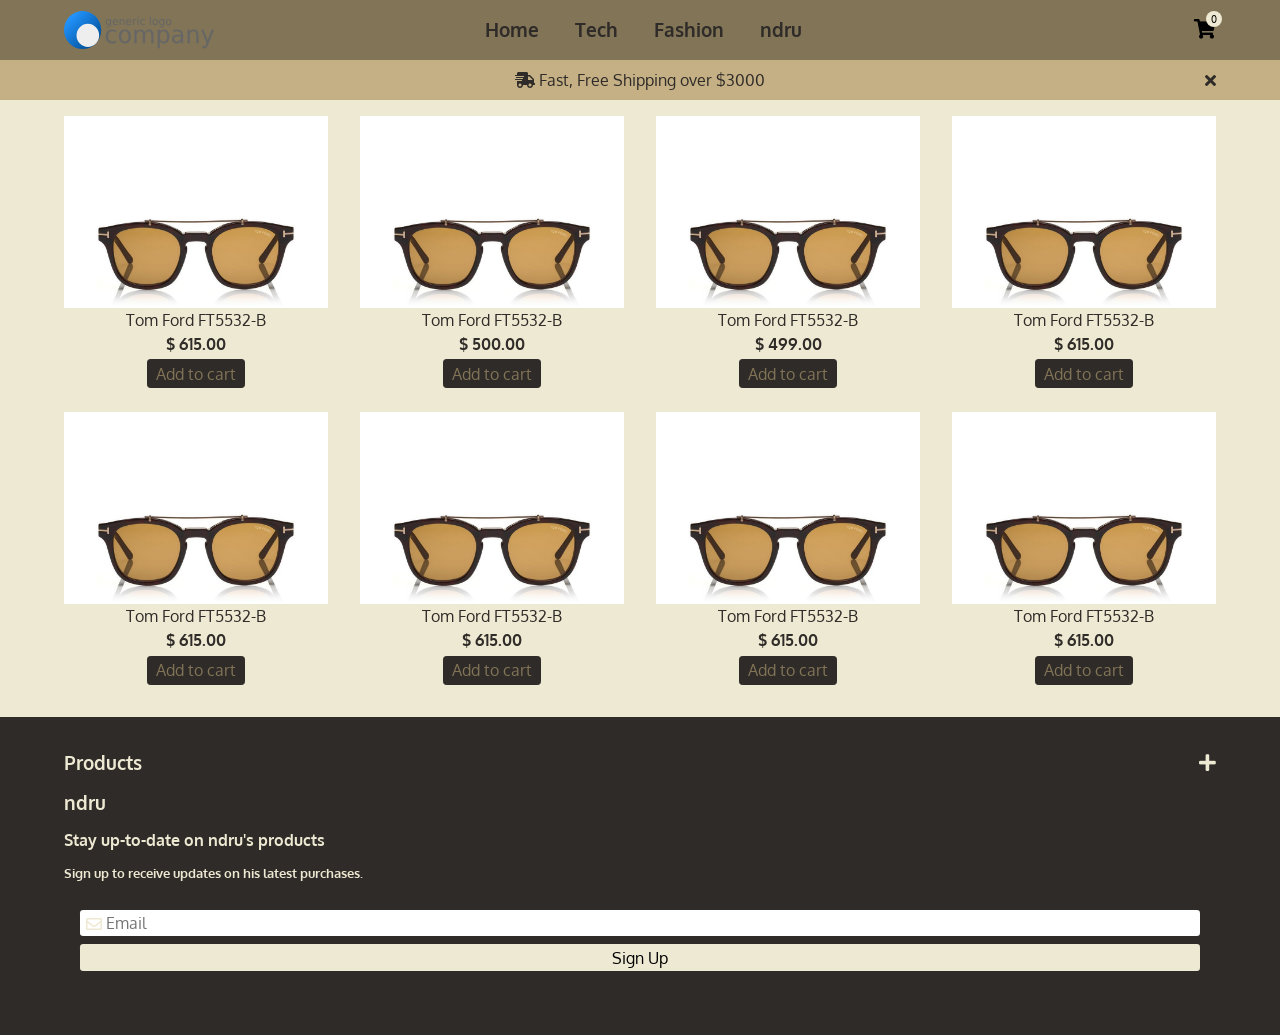
==== commit 871bc123: "Free shipping banner and cart quantity bubble Added a free shipping banner with a close button and a" ====
--- a/ndru E-Commerce 2.0/index.html
+++ b/ndru E-Commerce 2.0/index.html
@@ -40,9 +40,17 @@
           <a tabindex="0" href="#">Fashion</a>
           <a tabindex="0" href="#">ndru</a>
         </div>
-        <button class="nav-icon">
+        <button class="nav-icon shopping-cart-button-container">
           <i class="fas fa-shopping-cart shopping-cart-open"></i>
+          <div class="cart-amount-container">
+            <div class="cart-amount-display">0</div>
+          </div>
         </button>
+      </div>
+      <div class="free-shipping-banner">
+        <i class="fas fa-shipping-fast shipping-truck-icon"></i>
+        <p>Fast, Free Shipping over $3000</p>
+        <i class="fas fa-times free-shipping-close"></i>
       </div>
     </nav>
     <!-- Navbar End -->
@@ -111,26 +119,54 @@
             <i class="fas fa-trash remove-cart-item"></i>
           </div> -->
           <!-- Single Shopping Cart Item -->
-
-          <!-- Shopping Cart Items End -->
-        </div>
-      </div>
+        </div>
+        <!-- Shopping Cart Items End -->
+      </div>
+
+      <!-- Discount Code -->
+      <div class="discount-code-container"></div>
+      <!-- Discount Code End -->
+
       <!-- Shopping Cart Footer -->
 
       <div class="shopping-cart-footer">
-        <!-- <div class="subtotal-and-amount"> -->
-        <h4 class="subtotal">Subtotal :</h4>
-        <h4 class="amount">$<span class="shopping-cart-total">0.00</span></h4>
-        <!-- </div> -->
-
+        <div class="complete-total-container">
+          <h4 class="subtotal">Subtotal :</h4>
+          <h4 class="subtotal-amount">
+            $<span class="shopping-cart-subtotal">0.00</span>
+          </h4>
+          <div class="discount-container">
+            <h4 class="discount">Coupon :</h4>
+            <p class="coupon-code">"hello"</p>
+            <h4 class="coupon-code-amount">
+              - $<span class="coupon-code-total">0.00</span>
+            </h4>
+            <button class="remove-discount">[remove]</button>
+          </div>
+
+          <h4 class="shipping">Shipping :</h4>
+          <h4 class="shipping-amount">
+            $<span class="shipping-total">0.00</span>
+          </h4>
+
+          <h4 class="tax">Tax :</h4>
+          <h4 class="tax-amount">$<span class="tax-total">0.00</span></h4>
+
+          <h4 class="total">Total :</h4>
+          <h4 class="total-amount">
+            $<span class="shopping-cart-total">0.00</span>
+          </h4>
+        </div>
+        <p class="wrong-discount">Please input a valid promo code</p>
         <form class="discount-code-form">
           <input
             class="discount-code-input"
             type="text"
-            placeholder="Discount Code"
+            placeholder="Promo Code"
           />
           <button class="discount-code-submit" type="submit">Apply</button>
         </form>
+
         <button class="checkout">Checkout</button>
         <a class="go-to-cart" href="#">Go to cart</a>
       </div>
@@ -170,9 +206,160 @@
           <button class="add-to-cart">Add to cart</button>
         </div>
         <!-- Single Product End -->
+        <!-- Single Product -->
+        <div class="fashion-product product" data-id="2">
+          <div class="img-container">
+            <img
+              class="product-img"
+              src="./images/Tom Ford FT5532-B.jpg"
+              alt="Tom Ford Glasses"
+            />
+          </div>
+
+          <a class="product-name" tabindex="0" href="#">Tom Ford FT5532-B</a>
+
+          <h4>$ <span class="product-price">500.00</span></h4>
+          <button class="add-to-cart">Add to cart</button>
+        </div>
+        <!-- Single Product End -->
+        <!-- Single Product -->
+        <div class="fashion-product product" data-id="3">
+          <div class="img-container">
+            <img
+              class="product-img"
+              src="./images/Tom Ford FT5532-B.jpg"
+              alt="Tom Ford Glasses"
+            />
+          </div>
+
+          <a class="product-name" tabindex="0" href="#">Tom Ford FT5532-B</a>
+
+          <h4>$ <span class="product-price">499.00</span></h4>
+          <button class="add-to-cart">Add to cart</button>
+        </div>
+        <!-- Single Product End -->
+        <!-- Single Product -->
+        <div class="fashion-product product" data-id="4">
+          <div class="img-container">
+            <img
+              class="product-img"
+              src="./images/Tom Ford FT5532-B.jpg"
+              alt="Tom Ford Glasses"
+            />
+          </div>
+
+          <a class="product-name" tabindex="0" href="#">Tom Ford FT5532-B</a>
+
+          <h4>$ <span class="product-price">615.00</span></h4>
+          <button class="add-to-cart">Add to cart</button>
+        </div>
+        <!-- Single Product End -->
+        <!-- Single Product -->
+        <div class="fashion-product product" data-id="5">
+          <div class="img-container">
+            <img
+              class="product-img"
+              src="./images/Tom Ford FT5532-B.jpg"
+              alt="Tom Ford Glasses"
+            />
+          </div>
+
+          <a class="product-name" tabindex="0" href="#">Tom Ford FT5532-B</a>
+
+          <h4>$ <span class="product-price">615.00</span></h4>
+          <button class="add-to-cart">Add to cart</button>
+        </div>
+        <!-- Single Product End -->
+        <!-- Single Product -->
+        <div class="fashion-product product" data-id="6">
+          <div class="img-container">
+            <img
+              class="product-img"
+              src="./images/Tom Ford FT5532-B.jpg"
+              alt="Tom Ford Glasses"
+            />
+          </div>
+
+          <a class="product-name" tabindex="0" href="#">Tom Ford FT5532-B</a>
+
+          <h4>$ <span class="product-price">615.00</span></h4>
+          <button class="add-to-cart">Add to cart</button>
+        </div>
+        <!-- Single Product End -->
+        <!-- Single Product -->
+        <div class="fashion-product product" data-id="7">
+          <div class="img-container">
+            <img
+              class="product-img"
+              src="./images/Tom Ford FT5532-B.jpg"
+              alt="Tom Ford Glasses"
+            />
+          </div>
+
+          <a class="product-name" tabindex="0" href="#">Tom Ford FT5532-B</a>
+
+          <h4>$ <span class="product-price">615.00</span></h4>
+          <button class="add-to-cart">Add to cart</button>
+        </div>
+        <!-- Single Product End -->
+        <!-- Single Product -->
+        <div class="fashion-product product" data-id="8">
+          <div class="img-container">
+            <img
+              class="product-img"
+              src="./images/Tom Ford FT5532-B.jpg"
+              alt="Tom Ford Glasses"
+            />
+          </div>
+
+          <a class="product-name" tabindex="0" href="#">Tom Ford FT5532-B</a>
+
+          <h4>$ <span class="product-price">615.00</span></h4>
+          <button class="add-to-cart">Add to cart</button>
+        </div>
+        <!-- Single Product End -->
       </div>
     </section>
     <!-- Fashion Products End -->
+
+    <!-- Purchased Thank You Screen -->
+    <!-- <div class="purchase-screen">
+      <div class="purchase-screen-container">
+        <h3>Thank you for your purchase!</h3>
+        <h3>
+          Your confirmation number is #<span class="confirmation">0</span>
+        </h3>
+        <h3>Order Summary:</h3>
+        <i class="thank-you-close fas fa-times"></i>
+        <div class="purchased-products">
+          <div class="one-product-total">
+            <p>3x Tom Ford Sunglasses</p>
+            <p>$<span>615.00</span></p>
+          </div>
+        </div>
+        <div class="extra-details">
+          <div class="final-shipping">
+            <p>Shipping :</p>
+            <p>$<span></span></p>
+          </div>
+          <div class="final-discount">
+            <p>Discount :</p>
+            <p>-$<span></span></p>
+          </div>
+          <div class="final-tax">
+            <p>Tax :</p>
+            <p>$<span></span></p>
+          </div>
+        </div>
+
+        <div class="purchase-total">
+          <p>Total :</p>
+          <p>$<span>0.00</span></p>
+        </div>
+      </div>
+    </div>
+    <div class="overlay overlay-3"></div> -->
+    <!-- Purchased Thank You Screen End -->
 
     <!-- Footer -->
     <footer class="footer">
@@ -202,7 +389,12 @@
             <span>
               <i class="far fa-envelope"></i>
             </span>
-            <input type="text" class="email-input" placeholder="Email" />
+            <input
+              type="text"
+              class="email-input"
+              placeholder="Email"
+              required
+            />
             <button class="email-submit" type="submit">Sign Up</button>
           </form>
           <p class="invalid-input">
--- a/ndru E-Commerce 2.0/style.css
+++ b/ndru E-Commerce 2.0/style.css
@@ -76,6 +76,7 @@
 
 a {
   text-decoration: none;
+  color: inherit;
 }
 a:visited {
   color: inherit;
@@ -93,17 +94,23 @@
 }
 
 /* CSS RESET END */
+
+/* Main */
 :root {
   --main-color: rgb(129, 116, 87);
   --second-color: rgb(47, 43, 40);
   --background-color: rgb(238, 233, 210);
+  --rare-color: rgb(196, 176, 132);
+  --incorrect-input: rgb(202, 76, 76);
   --transition: all 0.3s ease;
 }
 
 body {
   font-family: "Oxygen", sans-serif;
   background-color: var(--background-color);
-}
+  position: relative;
+}
+/* Main End */
 
 /* Navbar */
 .navbar {
@@ -116,6 +123,7 @@
   position: sticky;
   top: 0;
   left: 0;
+  margin-bottom: 3.5rem;
 }
 .nav-center {
   display: grid;
@@ -129,14 +137,16 @@
 .nav-icon i {
   font-size: 1.5rem;
 }
+
 .nav-visible {
   display: none;
+  margin-right: 4rem;
 }
 .nav-visible a {
   font-weight: bold;
   font-size: 1.2rem;
   transition: var(--transition);
-  padding: 0 0.5rem;
+  padding: 0 1rem;
   justify-self: center;
 }
 .nav-visible a:hover,
@@ -157,7 +167,61 @@
 .nav-icon:focus {
   color: var(--background-color);
 }
+.shopping-cart-button-container {
+  position: relative;
+}
+.shopping-cart-button-container:hover .cart-amount-container,
+.shopping-cart-button-container:focus .cart-amount-container {
+  background-color: var(--second-color);
+  color: var(--background-color);
+}
+.cart-amount-container {
+  position: absolute;
+  top: -7px;
+  left: 12px;
+  background-color: var(--background-color);
+  width: 1rem;
+  height: 1rem;
+  border-radius: 50%;
+  transition: var(--transition);
+  z-index: 10;
+  display: flex;
+  justify-content: center;
+  align-items: center;
+}
+.cart-amount-display {
+  font-size: 0.6rem;
+  pointer-events: none;
+}
+.shopping-cart-button-container i {
+  font-size: 1.2rem;
+}
+.free-shipping-banner {
+  position: absolute;
+  bottom: -40px;
+  width: 100%;
+  background-color: var(--rare-color);
+  padding: 0.5rem 0;
+  display: flex;
+  align-items: center;
+  justify-content: center;
+}
+.shipping-truck-icon {
+  padding-right: 0.3rem;
+}
+.free-shipping-close {
+  position: absolute;
+  right: 5%;
+  transition: var(--transition);
+  cursor: pointer;
+}
+.free-shipping-close:hover,
+.free-shipping-close:focus {
+  color: var(--background-color);
+}
+
 /* Navbar End */
+
 /* Mobile Nav */
 .mobile-nav {
   position: fixed;
@@ -166,12 +230,12 @@
   width: 350px;
   /* min-width: 160px; */
   height: calc(100% - 60px);
-  z-index: 3;
+  z-index: 6;
   background-color: var(--second-color);
   display: none;
 }
 .mobile-nav-container {
-  z-index: 4;
+  z-index: 6;
   position: relative;
   width: 100%;
   display: grid;
@@ -216,15 +280,24 @@
 .overlay-2 {
   left: 0;
 }
+.overlay-3 {
+  width: 100%;
+  height: 100%;
+  z-index: 6;
+  /* display: none; */
+}
 /* Mobile Nav End */
+
 /* Shopping Cart */
+
+/* Shopping Cart Header */
 .shopping-cart {
   position: fixed;
   bottom: 0;
   right: 0;
   width: 350px;
   height: calc(100% - 60px);
-  z-index: 3;
+  z-index: 6;
   background-color: var(--second-color);
   display: none;
   overflow-y: scroll;
@@ -259,80 +332,7 @@
   margin-bottom: 1rem;
   display: none;
 }
-
-.shopping-cart-footer {
-  display: none;
-  z-index: 4;
-  grid-template-rows: 1rem repeat(2, 2rem) auto;
-  grid-template-columns: 1fr 1fr;
-  grid-row-gap: 1rem;
-  border-top: 1px solid var(--background-color);
-  padding-top: 1rem;
-  margin: 0 2rem 2rem 2rem;
-  color: var(--background-color);
-}
-/* .subtotal-and-amount {
-  display: grid;
-  grid-template-columns: 2fr 1fr;
-  grid-column: 1 / 3;
-  border-top: 1px solid var(--background-color);
-  padding-top: 1rem;
-} */
-.subtotal {
-  grid-column: 1 / 2;
-  grid-row: 1 / 2;
-}
-.amount {
-  grid-column: 2 / 3;
-  grid-row: 1 / 2;
-  justify-self: end;
-}
-.discount-code-form {
-  display: grid;
-  grid-template-columns: 2fr 1fr;
-  grid-template-rows: auto;
-  grid-column-gap: 1rem;
-  grid-row: 2 / 3;
-  grid-column: 1 / 3;
-}
-.discount-code-input {
-  padding-left: 0.5rem;
-  height: 100%;
-  border-radius: 0.2rem;
-}
-.discount-code-submit {
-  background-color: var(--background-color);
-  /* padding: 0.1rem 2rem; */
-  height: 100%;
-  border-radius: 0.2rem;
-  transition: var(--transition);
-}
-.discount-code-submit:hover,
-.discount-code-submit:focus,
-.checkout:hover,
-.checkout:focus {
-  color: var(--background-color);
-  background-color: var(--main-color);
-}
-.checkout {
-  grid-column: 1 / 3;
-  grid-row: 3 / 4;
-  background-color: var(--background-color);
-  transition: var(--transition);
-  border-radius: 0.2rem;
-}
-.go-to-cart {
-  text-decoration: underline;
-  grid-row: 4 / 5;
-  grid-column: 1 / 3;
-  justify-self: center;
-  font-size: 0.8rem;
-  transition: var(--transition);
-}
-.go-to-cart:hover,
-.go-to-cart:focus {
-  color: var(--main-color);
-}
+/* Shopping Cart Header End */
 
 /* Shopping Cart Items */
 .shopping-cart-item {
@@ -400,6 +400,155 @@
 }
 /* Shopping Cart Items End */
 
+/* Discount Code */
+.discount-code-container {
+  color: var(--background-color);
+  margin: 0 2rem;
+  /* border-top: 1px solid var(--background-color); */
+}
+/* Discount Code End */
+
+/* Shopping Cart Footer */
+.shopping-cart-footer {
+  display: none;
+  z-index: 4;
+  grid-template-rows: auto auto repeat(2, 2rem) auto;
+  grid-template-columns: 1fr;
+  grid-row-gap: 1rem;
+  border-top: 1px solid var(--background-color);
+  padding-top: 1rem;
+  margin: 0 2rem 2rem 2rem;
+  color: var(--background-color);
+}
+.complete-total-container {
+  display: grid;
+  /* grid-template-rows: 1rem auto repeat(3, 1rem); */
+  grid-template-columns: 1fr 1fr;
+  grid-row: 1 / 2;
+  grid-gap: 1rem;
+  border-bottom: 1px solid var(--background-color);
+  padding-bottom: 1.5rem;
+}
+.subtotal {
+  grid-column: 1 / 2;
+  /* grid-row: 1 / 2; */
+}
+.subtotal-amount {
+  grid-column: 2 / 3;
+  /* grid-row: 1 / 2; */
+  justify-self: end;
+}
+.discount-container {
+  grid-column: 1 / 3;
+  display: grid;
+  grid-template-columns: 1fr 1fr;
+  grid-template-rows: auto auto;
+  display: none;
+}
+.discount {
+  grid-column: 1 / 2;
+  grid-row: 1 / 2;
+}
+.coupon-code {
+  color: var(--main-color);
+  grid-row: 2 / 3;
+  grid-column: 1 / 2;
+}
+.coupon-code-amount {
+  grid-column: 2 / 3;
+  grid-row: 1 / 2;
+  justify-self: end;
+}
+.remove-discount {
+  color: var(--main-color);
+  transition: var(--transition);
+  grid-column: 2 / 3;
+  grid-row: 2 / 3;
+  justify-self: end;
+}
+.remove-discount:hover,
+.remove-discount:focus {
+  color: var(--background-color);
+}
+.shipping {
+  grid-column: 1 / 2;
+  /* grid-row: 3 / 4; */
+}
+.shipping-amount {
+  grid-column: 2 / 3;
+  /* grid-row: 3 / 4; */
+  justify-self: end;
+}
+.tax {
+  grid-column: 1 / 2;
+  /* grid-row: 4 / 5; */
+}
+.tax-amount {
+  grid-column: 2 / 3;
+  /* grid-row: 4 / 5; */
+  justify-self: end;
+}
+.total {
+  grid-column: 1 / 2;
+  /* grid-row: 5 / 6; */
+}
+.total-amount {
+  grid-column: 2 / 3;
+  /* grid-row: 5 / 6; */
+  justify-self: end;
+}
+.wrong-discount {
+  grid-row: 2 / 3;
+  color: var(--incorrect-input);
+  display: none;
+}
+.discount-code-form {
+  display: grid;
+  grid-template-columns: 2fr 1fr;
+  grid-template-rows: auto;
+  grid-column-gap: 1rem;
+  grid-row: 3 / 4;
+}
+.discount-code-input {
+  padding-left: 0.5rem;
+  height: 100%;
+  border-radius: 0.2rem;
+}
+.discount-code-submit {
+  background-color: var(--background-color);
+  /* padding: 0.1rem 2rem; */
+  height: 100%;
+  border-radius: 0.2rem;
+  transition: var(--transition);
+}
+.discount-code-submit:hover,
+.discount-code-submit:focus,
+.checkout:hover,
+.checkout:focus {
+  color: var(--background-color);
+  background-color: var(--main-color);
+}
+
+.checkout {
+  grid-row: 4 / 5;
+  background-color: var(--background-color);
+  transition: var(--transition);
+  border-radius: 0.2rem;
+}
+.go-to-cart {
+  text-decoration: underline;
+  grid-row: 5 / 6;
+  justify-self: center;
+  font-size: 0.8rem;
+  transition: var(--transition);
+}
+.go-to-cart:hover,
+.go-to-cart:focus {
+  color: var(--main-color);
+}
+
+/* Shopping Cart Footer End */
+
 /* Shopping Cart End */
 
 /* Hero */
@@ -410,6 +559,7 @@
   width: 90vw;
   max-width: 1170px;
   margin: 2rem auto;
+  /* height: calc(100% - 385px); */
 }
 .product-section-container {
   width: 100%;
@@ -467,6 +617,95 @@
 /* Fashion Products End */
 /* Products End */
 
+/* Purchased Thank You Screen */
+.purchase-screen {
+  position: fixed;
+  z-index: 7;
+  top: 20%;
+  left: 10%;
+  right: 10%;
+  bottom: 10%;
+  /* display: none; */
+  overflow-y: scroll;
+}
+.purchase-screen-container {
+  background-color: var(--main-color);
+  color: var(--second-color);
+  z-index: 8;
+  padding: 2rem 3rem;
+  display: grid;
+  /* grid-gap: 0.5rem; */
+  position: relative;
+  border-radius: 0.5rem;
+  grid-template-columns: 1fr 1fr;
+}
+.purchase-screen-container h3:first-child {
+  text-align: center;
+  grid-column: 1 / 3;
+  padding-bottom: 0.5rem;
+}
+.purchase-screen-container h3:nth-child(2) {
+  text-align: center;
+  grid-column: 1 / 3;
+  padding-bottom: 0.5rem;
+}
+.purchase-screen-container h3:nth-child(3) {
+  font-weight: bold;
+  grid-column: 1 / 3;
+  padding-bottom: 0.5rem;
+}
+.thank-you-close {
+  position: absolute;
+  right: 1rem;
+  top: 1rem;
+  transition: var(--transition);
+  cursor: pointer;
+}
+.thank-you-close:hover,
+.thank-you-close:focus {
+  color: var(--background-color);
+}
+.purchased-products,
+.extra-details {
+  display: grid;
+  grid-column: 1 / 3;
+}
+
+.one-product-total,
+.purchase-total,
+.final-discount,
+.final-shipping,
+.final-tax {
+  display: grid;
+  grid-template-columns: 2fr 1fr;
+  grid-column: 1 / 3;
+}
+.one-product-total p:first-child,
+.final-discount p:first-child,
+.final-tax p:first-child,
+.final-shipping p:first-child {
+  grid-column: 1 / 2;
+}
+.one-product-total p:nth-child(2),
+.final-discount p:nth-child(2),
+.final-tax p:nth-child(2),
+.final-shipping p:nth-child(2),
+.purchase-total p:nth-child(2) {
+  grid-column: 2 / 3;
+  justify-self: end;
+}
+.purchase-total {
+  border-top: 1px solid var(--second-color);
+  padding-top: 0.5rem;
+  display: grid;
+  margin-top: 0.5rem;
+}
+.purchase-total p:first-child {
+  grid-column: 1 / 2;
+}
+
+/* Purchased Thank You Screen End */
+
 /* Footer */
 .footer {
   background-color: var(--second-color);
@@ -528,10 +767,10 @@
 .email span {
   position: absolute;
   left: 0.4rem;
-  top: 0.2rem;
+  top: 0.1rem;
 }
 .email-input {
-  padding-left: 1.4rem;
+  padding-left: 1.6rem;
   margin-bottom: 0.5rem;
   border-radius: 0.2rem;
 }
@@ -578,4 +817,8 @@
   .mobile-nav {
     display: none;
   }
-}
+  .purchase-screen {
+    left: 20%;
+    right: 20%;
+  }
+}
